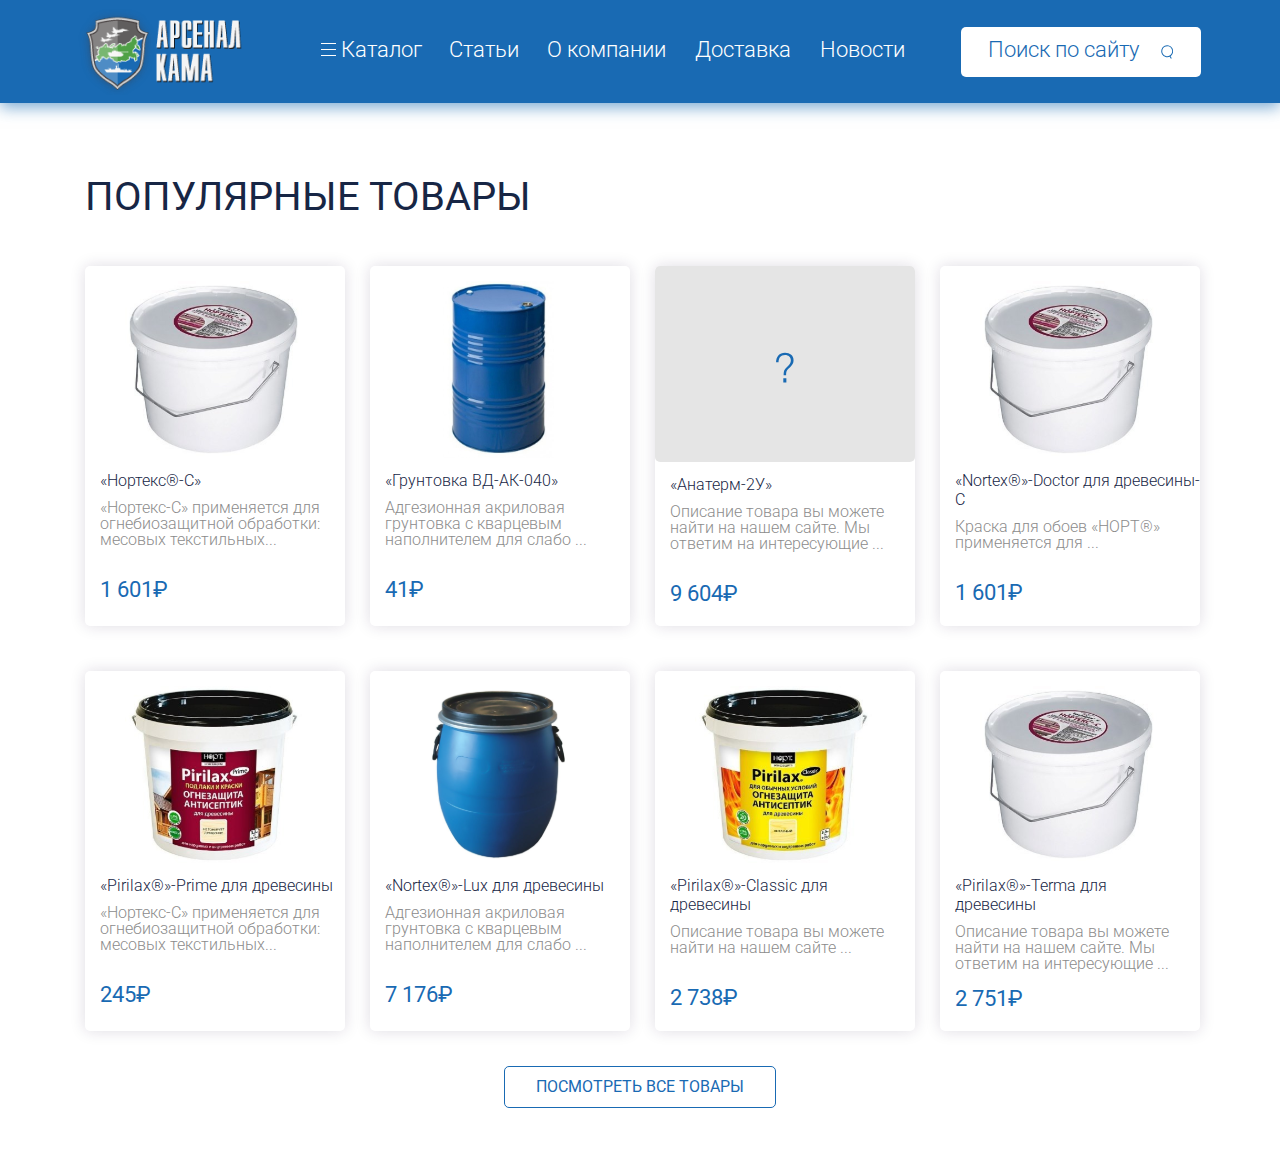
==== index2.html @ 34b9a135 "dd" ====
<!DOCTYPE html>
<html lang="en">
<head>
    <meta charset="UTF-8">
    <meta name="viewport" content="width=device-width, initial-scale=1.0">
    <link rel="stylesheet" href="css/bootstrap.min.css">
    <link href="https://fonts.googleapis.com/css?family=Roboto:100,300,400&display=swap" rel="stylesheet">
    <link rel="stylesheet" href="styles.css">
    <title>Arsenal Kama</title>
</head>
<body>
    <div id="nav">
        <div class="container">
            <div class="row align-items-center navigation">
                <img src="img/logo.png">
                <ul>
                    <li id="catalog"><img src="img/hamburger.svg" id="hamburger"><a>Каталог</a></li>
                    <li id="articles"><a>Статьи</a></li>
                    <li id="info"><a>О компании</a></li>
                    <li id="delivery"><a>Доставка</a></li>
                    <li id="news"><a>Новости</a></li>
                    <li><input type="search" name="search" placeholder="Поиск по сайту"></input></li>
                </ul>
            </div>
        </div>
    </div>
    <div id="popular_products">
        <div class="container">
            <h2>Популярные товары</h2>
            <div class="row row_marg">
                <div class="col-xl-3">
                    <div class="p_product">
                        <img src="img/norteks-s.svg" class="norteks-s" alt="">
                        <h4>&laquoНортекс&#174-С&raquo</h4>
                        <p class="about_p">«Нортекс-С» применяется для огнебиозащитной обработки: месовых текстильных...</p>
                        <p class="price_p">1 601&#8381</p>
                    </div>
                </div>
                <div class="col-xl-3">
                    <div class="p_product">
                        <img src="img/vd-ak.svg" class="another_p" alt="">
                        <h4>&laquoГрунтовка ВД-АК-040&raquo</h4>
                        <p class="about_p">Адгезионная акриловая грунтовка с кварцевым наполнителем для слабо ...</p>
                        <p class="price_p">41&#8381</p>
                    </div>
                </div>
                <div class="col-xl-3">
                    <div class="p_product">
                        <img src="img/anaterm-2u.svg" id="anaterm_2u" alt="">
                        <h4>&laquoАнатерм-2У&raquo</h4>
                        <p class="about_p">Описание товара вы можете найти на нашем сайте. Мы ответим на интересующие ...</p>
                        <p class="price_p">9 604&#8381</p>
                    </div>
                </div>
                <div class="col-xl-3">
                    <div class="p_product">
                        <img src="img/norteks-s.svg" class="norteks-s" alt="">
                        <h4>&laquoNortex&#174&raquo-Doctor для древесины-С</h4>
                        <p class="about_p">Краска для обоев «НОРТ®» применяется для ...</p>
                        <p class="price_p">1 601&#8381</p>
                    </div>
                </div>
            </div>
            <div class="row row_marg">
                <div class="col-xl-3">
                    <div class="p_product">
                        <img src="img/pirilax_prime.svg" class="another_p" alt="">
                        <h4>&laquoPirilax&#174&raquo-Prime для древесины</h4>
                        <p class="about_p">«Нортекс-С» применяется для огнебиозащитной обработки: месовых текстильных...</p>
                        <p class="price_p">245&#8381</p>
                    </div>
                </div>
                <div class="col-xl-3">
                    <div class="p_product">
                        <img src="img/nortex_lux.svg" class="another_p" alt="">
                        <h4>&laquoNortex&#174&raquo-Lux для древесины</h4>
                        <p class="about_p">Адгезионная акриловая грунтовка с кварцевым наполнителем для слабо ...</p>
                        <p class="price_p">7 176&#8381</p>
                    </div>
                </div>
                <div class="col-xl-3">
                    <div class="p_product">
                        <img src="img/pirilax_classic.svg" class="another_p" alt="">
                        <h4>&laquoPirilax&#174&raquo-Classic для <br>
                            древесины</h4>
                        <p class="about_p">Описание товара вы можете найти на нашем сайте ...</p>
                        <p class="price_p">2 738&#8381</p>
                    </div>
                </div>
                <div class="col-xl-3">
                    <div class="p_product">
                        <img src="img/norteks-s.svg" class="norteks-s" alt="">
                        <h4>&laquoPirilax&#174&raquo-Terma для <br>
                            древесины</h4>
                        <p class="about_p">Описание товара вы можете найти на нашем сайте. Мы ответим на интересующие ...</p>
                        <p class="price_p" id="last_p">2 751&#8381</p>
                    </div>
                </div>
            </div>
            <div class="row">
                <button>Посмотреть все товары</button>
            </div>
        </div>
    </div>
</body>
</html>
---- styles.css ----
body{

}


/*Contacts*/
.container{
    max-width: 1110px;
    padding: 0;
}
#contacts{
    background-color: #196AB3;
    min-height: 40px;
    border-bottom: 1px solid white;
}
#contacts ul{
    font-family: 'Roboto';
    font-weight: 100;
    display: inline;
    color: white;
    padding-left: 0;
    margin: 0;
    line-height: 40px;
}
#contacts ul li{
    font-family: 'Roboto';
    font-weight: 100;
    font-size: 16px;
    display: inline;
    color: white;
}
#city{
    padding-right: 28px;
}
#mail{
    padding-right: 21px;
}
#phone{
    padding-right: 28px;
}
#call{
    text-decoration: underline;
}
#reg{
    padding-left: 286px;
}
#contacts ul li button{
    color: white;
    background: transparent;
    border: none;
    padding: 0;
    font-weight: 100;
}
@media (max-width:1000px){
    #nav ul{
        margin: 0 auto;
    }
    #nav ul li input{
        margin: 0 auto;
    }
}
@media (max-width:1100px){
    #reg{
        padding-left: 30px;
    }
}


/*navigation*/
#nav{
    background-color: #196AB3;
    box-shadow: 0px 4px 15px rgba(25, 106, 179, 0.6);
}
#nav .navigation{
    min-height: 103px;
}
#nav ul{
    margin: 0 0 0 20px;
}
#nav ul li{
    display: inline;

}
#nav ul li a{
    font-size: 22px;
    font-family: 'Roboto';
    font-weight: 300;
    color: white;
}
#hamburger{
    margin-top: -6px;
    margin-right: 5px;
}
#catalog{
    padding-right: 23px;
}
#articles{
    padding-right: 24px;
}
#info{
    padding-right: 25px;
}
#delivery{
    padding-right: 25px;
}
#nav ul li input{
    background-image: url('img/search.svg');
    background-repeat: no-repeat;
    background-position: 198px;
    background-size: 17px;
    margin-left: 52px;
    height: 50px;
    width: 240px;
    border: none;
    border-radius: 5px;

}
::placeholder{
    padding: 0 25px;
    font-size: 22px;
    font-family: 'Roboto';
    font-weight: 300;
    color: #196AB3;
}
@media (max-width:1100px){
    #nav img{
        margin: 0 auto;
    }
}
@media (max-width:900px){

    #nav ul{
        padding: 0;
    }
    #nav ul li input{
        display: block;
        margin: 0 auto;
        margin-bottom: 10px;
    }
    #nav img{
        margin: 0 auto;
    }
}
@media (max-width:800px){
    #nav ul{
        margin: 0 auto;
    }
    
}



/*product*/
#product h1{
    padding: 70px 0 0 13px;
    font-size: 40px;
    font-family: 'Roboto';
    font-weight: 400;
    text-transform: uppercase;
    color: #196AB3;
}
.price{
    display: inline;
}
#product .hermetic p{
    padding: 5px 0 0 15px;
    font-size: 22px;
    font-family: 'Roboto';
    font-weight: 300;
    color: #172645;
}
.pad_top{
    padding-top: 18px;
    padding-left: 15px;
}
#price_size1{
    font-size: 22px;
}
#price_size2{
    font-size: 40px;
    color: #196AB3;
}
.buy_now{
    margin: 10px 0 0 15px;
    background: transparent;
    border: 1px solid #196AB3;
    border-radius: 5px;
    width: 189px;
    height: 42px;
    font-size: 16px;
    font-weight: 400;
    color: #196AB3;
    text-transform: uppercase;
}

.hermetic_box{
    width: 262px;
    height: 262px;
    background: #FFFFFF;
    box-shadow: 0px 0px 15px #8CC9FF;
    border-radius: 5px;
    margin-top: 70px;
    margin-right: 50px;
    right: 0;
}
.hermetic_box img{
    padding-left: 53px;
}

#decoration_rechtangle1{
    margin-left: -215px;
    margin-top: 190px;
    width: 402px;
    height: 206px;
    border: 1px solid #196AB3;
}
#decoration_rechtangle2{
    margin-top: 27px;
    margin-left: 195px;
    width: 187px;
    height: 146px;
    border: 1px solid #5F4F86;
}
@media (min-width:700px){
    .button_buy{
        margin-bottom: 50px;
    }
}
@media (min-width:800px){
    .decor{
        position: relative;
    }
    .hermetic_box{
        z-index: 3;
        position: absolute;
    }
    #decoration_rechtangle1{
        z-index: 1;
        position: absolute;
    }
    #decoration_rechtangle2{
        z-index: 2;
        position: absolute;
    }
    .buy_now{
        margin-bottom: 35px;
    }
}
@media (max-width:800px){
    .hermetic_box{
        margin: 0 auto;
        margin-top: 50px;
        margin-bottom: 50px;
    }
    #product h1{
        text-align: center;
    }
    .buy_now{
        display: block;
        margin: 0 auto;
    }
    #product p{
        text-align: center;
    }
    .price{
        display: block;
        text-align: center;
    }
    #price_size1{
        margin-bottom: 0;
    }
}
@media (min-width:1000px){
    .decor{
        position: relative;
    }
    #decoration_rechtangle1{
        position: absolute;
    }
    #decoration_rechtangle1{
        position: absolute;
    }
}
@media (max-width:1000px){
    #decoration_rechtangle1{
        display: none;
    }
    #decoration_rechtangle2{
        display: none;
    }
}



/*Categories*/
.chemistry{
    position: relative;
    height: 120px;
    background: #8CC9FF;
}
.chemistry_abs{
    position: absolute;
}

.prom_chem{
    margin-top: 10px;
}
.chemistry p{
    float: left;
    font-size: 22px;
    font-family: 'Roboto';
    font-weight: 400;
    color: #172645;
    text-transform: uppercase;
    line-height: 1em;
    margin-top: 32px;
}
.chemistry img{
    margin-top: 10px;
    margin-left: 70px;
}
.paint_abs{
    position: absolute;
}
.paint{
    height: 120px;
    background: #196AB3;
}
.paint p{
    float: left;
    font-size: 22px;
    font-family: 'Roboto';
    font-weight: 300;
    color: white;
    text-transform: uppercase;
    line-height: 1em;
    margin-top: 32px;
    margin-left: 90px;
}
.paint img{
    margin-top: 10px;
    margin-left: 70px;
}
@media (max-width:800px){
    .chemistry_abs{
        position: absolute;
        right: 70px;
    }
    .chemistry p{
        margin-left: 0;
    }
    .chemistry img{
        margin: 0;
    }
    .chemistry_abs{
        padding-top: 10px;
        margin: 0 auto;
    }
    .paint p{
        margin-top: 32px;
    }
    .paint_abs{
        margin: 0 auto;
    }

}
@media (min-width:800px){
    .chemistry_abs{
        position: absolute;
        right: 110px;
    }
}


/*ABOUT*/

#about_company h2{
    margin: 50px 0 0 0px;
    font-size: 40px;
    font-family: 'Roboto';
    font-weight: 400;
    text-transform: uppercase;
    color: #172645;
}
#ellipse1{
    margin: 10px 10px 0 0px;
    float: left;
}
#text1 h3{
    margin: 15px 0 0 20px;
    font-size: 22px;
    font-family: 'Roboto';
    font-weight: 400;
    color: #172645;
}
#text1 p{
    margin: 0 0 0 20px;
    font-size: 16px;
    font-family: 'Roboto';
    font-weight: 300;
    color: #172645;
}
#ellipse2{
    margin: 0 10px 0 0px;
    float: left;
}
#text2 p{
    margin: 15px 0 0 20px;
    padding-top: 5px;
    font-size: 16px;
    font-family: 'Roboto';
    font-weight: 300;
    color: #172645;
}
#pzlm{
    margin: 22px 27px 0 0;
}
#penta{
    margin-top: 30px;
}
#ellipse3{
    margin: 10px 10px 0 0px;
    float: left;
}
#text3 p{
    text-indent:3em;
    margin: 15px 0 0 20px;
    font-size: 16px;
    font-family: 'Roboto';
    font-weight: 300;
    color: #172645;
    line-height: 1em;
}
#text_start{
    text-indent: 0 !important;
    padding-top: 15px;
}


/*SERTIFICATES*/
#sertificates h2{
    margin: 50px 0 0 0px;
    font-size: 40px;
    font-family: 'Roboto';
    font-weight: 400;
    text-transform: uppercase;
    color: #172645;
}
#sert1{
    display: inline;
    margin: 25px 50px 0 0;
}

/*POPULAR PRODUCTS*/
#popular_products h2{
    margin: 70px 0 0 0px;
    font-size: 40px;
    font-family: 'Roboto';
    font-weight: 400;
    text-transform: uppercase;
    color: #172645;
}
.p_product{
    margin-top: 20px;
    margin-right: 5px;
    width: 260px;
    height: 360px;
    background: #FFFFFF;
    box-shadow: 0px 0px 15px rgba(37, 23, 69, 0.15);
    border-radius: 5px;
}
.row_marg{
    margin-top: 25px;
}
.norteks-s{
    margin: 15px 0 0 40px;
}
#anaterm_2u{
    width: 260px;
}
.another_p{
    margin: 15px 0 0 40px;
}
#popular_products .p_product h4{
    margin: 13px 0 0 15px;
    font-size: 16px;
    font-family: 'Roboto';
    font-weight: 300;
    color: #172645;
}
.about_p{
    margin: 10px 0 0 15px;
    font-size: 16px;
    font-family: 'Roboto';
    font-weight: 300;
    color: #8C8C8C;
    line-height: 1em;
}
.price_p{
    margin: 25px 0 0 15px;
    font-size: 22px;
    font-family: 'Roboto';
    font-weight: 400;
    color: #196AB3;
}
#last_p{
    margin: 10px 0 0 15px !important;
}
#popular_products button{
    margin: 0 auto;
    margin-top: 35px;
    margin-bottom: 60px;
    font-size: 16px;
    font-family: 'Roboto';
    font-weight: 400;
    color: #196AB3;
    width: 272px;
    height: 42px;
    border: 1px solid #196AB3;
    border-radius: 5px;
    background: transparent;
    text-transform: uppercase;
}


/*FOOTER*/
#footer{
    background-color: #196AB3;
}
#footer h3{
    text-transform: uppercase;
    margin-top: 70px;
    font-size: 22px;
    font-family: 'Roboto';
    font-weight: 300;
    color: #8CC9FF;
}
#footer a{
    margin-top: 20px;
    display: block;
    font-size: 16px;
    font-family: 'Roboto';
    font-weight: 300;
    color: white;
    line-height: 0.8em;
}
#footer p{
    margin-top: 20px;
    font-size: 16px;
    font-family: 'Roboto';
    font-weight: 300;
    color: white;
    line-height: 1em;
}
#footer .a_pad{
    padding-left: 30px !important;
}
#a_marg{
    margin-bottom: 50px;
}
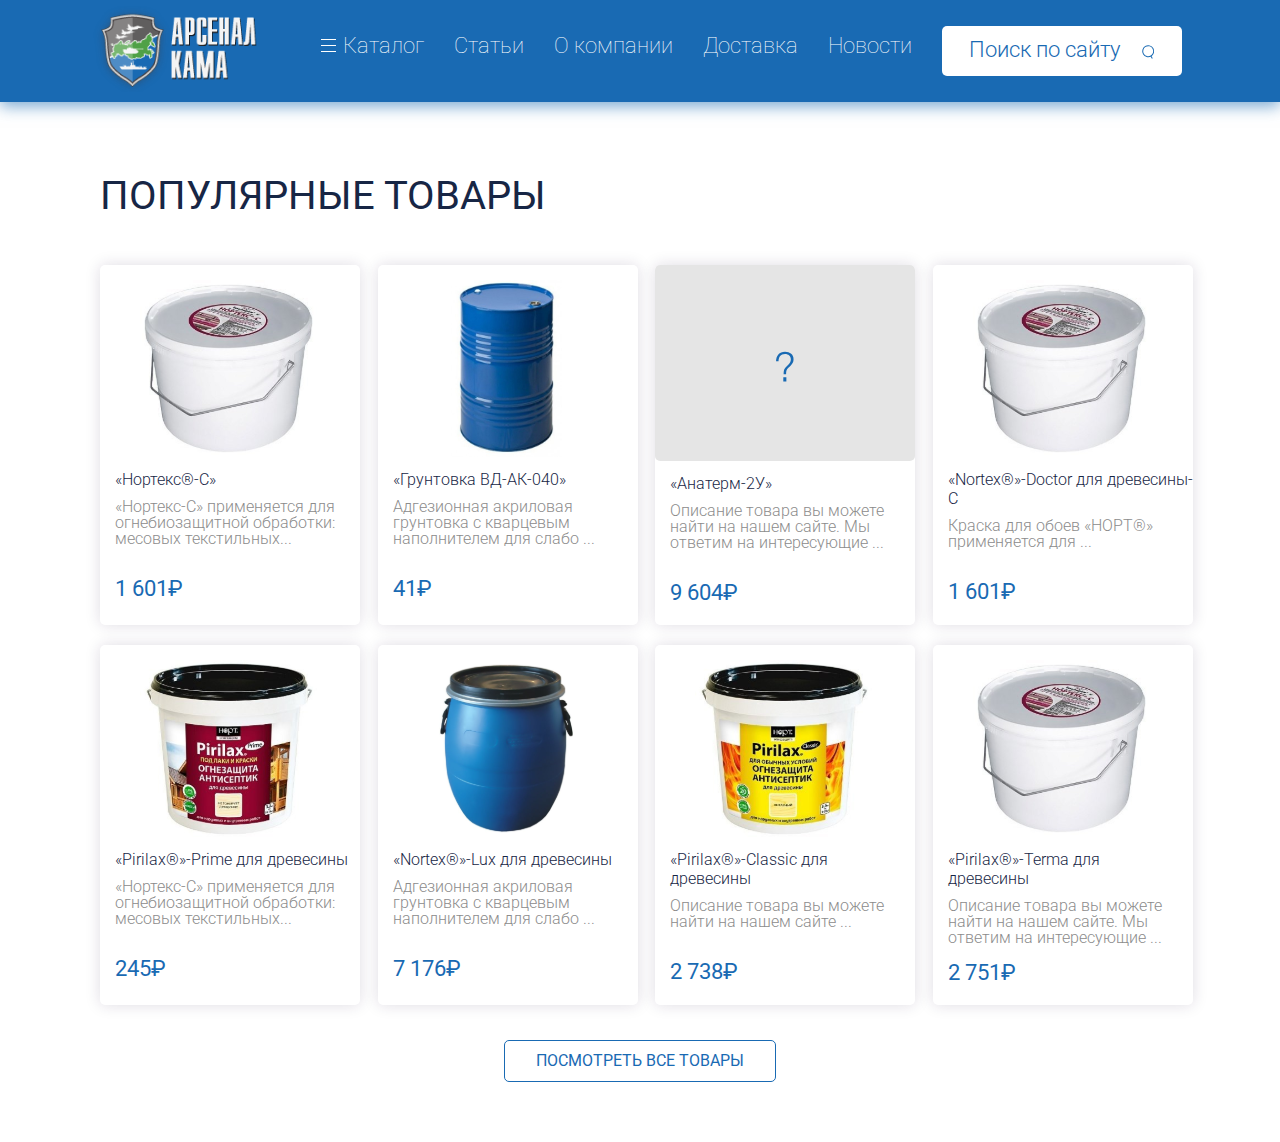
==== commit ee101683: "dd" ====
--- a/index2.html
+++ b/index2.html
@@ -3,98 +3,150 @@
 <head>
     <meta charset="UTF-8">
     <meta name="viewport" content="width=device-width, initial-scale=1.0">
+    <meta http-equiv="X-UA-Compatible" content="ie=edge">
+    <title>Arsenal-kama</title>
     <link rel="stylesheet" href="css/bootstrap.min.css">
     <link href="https://fonts.googleapis.com/css?family=Roboto:100,300,400&display=swap" rel="stylesheet">
-    <link rel="stylesheet" href="styles.css">
-    <title>Arsenal Kama</title>
+    <link rel="stylesheet" href="css/main.css">
 </head>
 <body>
-    <div id="nav">
-        <div class="container">
-            <div class="row align-items-center navigation">
-                <img src="img/logo.png">
-                <ul>
-                    <li id="catalog"><img src="img/hamburger.svg" id="hamburger"><a>Каталог</a></li>
-                    <li id="articles"><a>Статьи</a></li>
-                    <li id="info"><a>О компании</a></li>
-                    <li id="delivery"><a>Доставка</a></li>
-                    <li id="news"><a>Новости</a></li>
-                    <li><input type="search" name="search" placeholder="Поиск по сайту"></input></li>
+
+    <div id="navigation" class="container-fluid">
+        <!--МЕНЮ-НАВИГАЦИЯ-->
+        <div class="nav-container">
+
+            <div class="logo"><img src="img/logo.png"></div>
+                    
+            <!-- НАВИГАЦИЯ -->
+            <div class="nav-wrapper">
+
+                <!-- Навигация для десктопа -->
+                <ul class="nav">
+                    <li class="nav__item"><img src="img/hamburger.svg" id="hamburger"><a href="#" class="nav__link">Каталог</a></li>
+                    <li class="nav__item"><a href="#" class="nav__link">Статьи</a></li>
+                    <li class="nav__item"><a href="#" class="nav__link">О компании</a></li>
+                    <li class="nav__item"><a href="#" class="nav__link">Доставка</a></li>
+                    <li class="nav__item"><a href="#" class="nav__link">Новости</a></li>
+                    <li><input type="search" name="search" id="input__search" placeholder="Поиск по сайту"></input></li>
                 </ul>
+
+                <div></div>
+
+                <!-- Кнопка для мобильной навигации -->
+                <div id="menu-togle" class="menu-icon">
+                    <div class="menu-icon-line"></div>
+                </div>
+
+                <!-- Мобильная навигация -->
+                <div id="mobile-nav" class="mobile-nav">
+                    <div class="mobile-nav__title">Навигация</div>
+                    <ul class="mobile-nav__list">
+                        <li class="mobile-nav__item"><a href="#" class="mobile-nav__link">Каталог</a></li>
+                        <li class="mobile-nav__item"><a href="#" class="mobile-nav__link">Статьи</a></li>
+                        <li class="mobile-nav__item"><a href="#" class="mobile-nav__link">О компании</a></li>
+                        <li class="mobile-nav__item"><a href="#" class="mobile-nav__link">Доставка</a></li>
+                        <li class="mobile-nav__item"><a href="#" class="mobile-nav__link">Новости</a></li>
+                    </ul>
+                    <hr>
+                    <ul class="mobile-nav__contacts">
+                        <li>Город: <u>Москва</u></li>
+                        <li class="contacts">mail@arsenal-kama.ru</li>
+                        <li class="contacts">+7 (342) 287-50-90</li>
+                        <li class="contacts">Заказать обратный звонок</li>
+                        <li class="contacts"><button id="button_reg">Вход</button></li>
+                        <li class="contacts"><button>Регистрация</button></li>
+                    </ul>
+                </div>
             </div>
         </div>
     </div>
+
+<!--Популярные продукты-->
     <div id="popular_products">
         <div class="container">
             <h2>Популярные товары</h2>
             <div class="row row_marg">
-                <div class="col-xl-3">
-                    <div class="p_product">
-                        <img src="img/norteks-s.svg" class="norteks-s" alt="">
-                        <h4>&laquoНортекс&#174-С&raquo</h4>
-                        <p class="about_p">«Нортекс-С» применяется для огнебиозащитной обработки: месовых текстильных...</p>
-                        <p class="price_p">1 601&#8381</p>
-                    </div>
+                <div class="col-sm-6 col-md-4 col-xl-3">
+                    <a href="">
+                        <div class="p_product">
+                            <img src="img/norteks-s.svg" class="norteks-s" alt="">
+                            <h4>&laquoНортекс&#174-С&raquo</h4>
+                            <p class="about_p">«Нортекс-С» применяется для огнебиозащитной обработки: месовых текстильных...</p>
+                            <p class="price_p">1 601&#8381</p>
+                        </div>
+                    </a>
                 </div>
-                <div class="col-xl-3">
-                    <div class="p_product">
-                        <img src="img/vd-ak.svg" class="another_p" alt="">
-                        <h4>&laquoГрунтовка ВД-АК-040&raquo</h4>
-                        <p class="about_p">Адгезионная акриловая грунтовка с кварцевым наполнителем для слабо ...</p>
-                        <p class="price_p">41&#8381</p>
-                    </div>
+                <div class="col-sm-6 col-md-4 col-xl-3">
+                    <a href="">
+                        <div class="p_product">
+                            <img src="img/vd-ak.svg" class="another_p" alt="">
+                            <h4>&laquoГрунтовка ВД-АК-040&raquo</h4>
+                            <p class="about_p">Адгезионная акриловая грунтовка с кварцевым наполнителем для слабо ...</p>
+                            <p class="price_p">41&#8381</p>
+                        </div>
+                    </a>
                 </div>
-                <div class="col-xl-3">
-                    <div class="p_product">
-                        <img src="img/anaterm-2u.svg" id="anaterm_2u" alt="">
-                        <h4>&laquoАнатерм-2У&raquo</h4>
-                        <p class="about_p">Описание товара вы можете найти на нашем сайте. Мы ответим на интересующие ...</p>
-                        <p class="price_p">9 604&#8381</p>
-                    </div>
+                <div class="col-sm-6 col-md-4 col-xl-3">
+                    <a href="">
+                        <div class="p_product">
+                            <img src="img/anaterm-2u.svg" id="anaterm_2u" alt="">
+                            <h4>&laquoАнатерм-2У&raquo</h4>
+                            <p class="about_p">Описание товара вы можете найти на нашем сайте. Мы ответим на интересующие ...</p>
+                            <p class="price_p">9 604&#8381</p>
+                        </div>
+                    </a>
                 </div>
-                <div class="col-xl-3">
-                    <div class="p_product">
-                        <img src="img/norteks-s.svg" class="norteks-s" alt="">
-                        <h4>&laquoNortex&#174&raquo-Doctor для древесины-С</h4>
-                        <p class="about_p">Краска для обоев «НОРТ®» применяется для ...</p>
-                        <p class="price_p">1 601&#8381</p>
-                    </div>
+                <div class="col-sm-6 col-md-4 col-xl-3">
+                    <a href="">
+                        <div class="p_product">
+                            <img src="img/norteks-s.svg" class="norteks-s" alt="">
+                            <h4>&laquoNortex&#174&raquo-Doctor для древесины-С</h4>
+                            <p class="about_p">Краска для обоев «НОРТ®» применяется для ...</p>
+                            <p class="price_p">1 601&#8381</p>
+                        </div>
+                    </a>
                 </div>
-            </div>
-            <div class="row row_marg">
-                <div class="col-xl-3">
-                    <div class="p_product">
-                        <img src="img/pirilax_prime.svg" class="another_p" alt="">
-                        <h4>&laquoPirilax&#174&raquo-Prime для древесины</h4>
-                        <p class="about_p">«Нортекс-С» применяется для огнебиозащитной обработки: месовых текстильных...</p>
-                        <p class="price_p">245&#8381</p>
-                    </div>
+                <div class="col-sm-6 col-md-4 col-xl-3">
+                    <a href="">
+                        <div class="p_product">
+                            <img src="img/pirilax_prime.svg" class="another_p" alt="">
+                            <h4>&laquoPirilax&#174&raquo-Prime для древесины</h4>
+                            <p class="about_p">«Нортекс-С» применяется для огнебиозащитной обработки: месовых текстильных...</p>
+                            <p class="price_p">245&#8381</p>
+                        </div>
+                    </a>
                 </div>
-                <div class="col-xl-3">
-                    <div class="p_product">
-                        <img src="img/nortex_lux.svg" class="another_p" alt="">
-                        <h4>&laquoNortex&#174&raquo-Lux для древесины</h4>
-                        <p class="about_p">Адгезионная акриловая грунтовка с кварцевым наполнителем для слабо ...</p>
-                        <p class="price_p">7 176&#8381</p>
-                    </div>
+                <div class="col-sm-6 col-md-4 col-xl-3">
+                    <a href="">
+                        <div class="p_product">
+                            <img src="img/nortex_lux.svg" class="another_p" alt="">
+                            <h4>&laquoNortex&#174&raquo-Lux для древесины</h4>
+                            <p class="about_p">Адгезионная акриловая грунтовка с кварцевым наполнителем для слабо ...</p>
+                            <p class="price_p">7 176&#8381</p>
+                        </div>
+                    </a>
                 </div>
-                <div class="col-xl-3">
-                    <div class="p_product">
-                        <img src="img/pirilax_classic.svg" class="another_p" alt="">
-                        <h4>&laquoPirilax&#174&raquo-Classic для <br>
-                            древесины</h4>
-                        <p class="about_p">Описание товара вы можете найти на нашем сайте ...</p>
-                        <p class="price_p">2 738&#8381</p>
-                    </div>
+                <div class="col-sm-6 col-md-4 col-xl-3">
+                    <a href="">
+                        <div class="p_product">
+                            <img src="img/pirilax_classic.svg" class="another_p" alt="">
+                            <h4>&laquoPirilax&#174&raquo-Classic для <br>
+                                древесины</h4>
+                            <p class="about_p">Описание товара вы можете найти на нашем сайте ...</p>
+                            <p class="price_p">2 738&#8381</p>
+                        </div>
+                    </a>
                 </div>
-                <div class="col-xl-3">
-                    <div class="p_product">
-                        <img src="img/norteks-s.svg" class="norteks-s" alt="">
-                        <h4>&laquoPirilax&#174&raquo-Terma для <br>
-                            древесины</h4>
-                        <p class="about_p">Описание товара вы можете найти на нашем сайте. Мы ответим на интересующие ...</p>
-                        <p class="price_p" id="last_p">2 751&#8381</p>
-                    </div>
+                <div class="col-sm-6 col-md-4 col-xl-3">
+                    <a href="">
+                        <div class="p_product">
+                            <img src="img/norteks-s.svg" class="norteks-s" alt="">
+                            <h4>&laquoPirilax&#174&raquo-Terma для <br>
+                                древесины</h4>
+                            <p class="about_p">Описание товара вы можете найти на нашем сайте. Мы ответим на интересующие ...</p>
+                            <p class="price_p" id="last_p">2 751&#8381</p>
+                        </div>
+                    </a>
                 </div>
             </div>
             <div class="row">
@@ -102,5 +154,3 @@
             </div>
         </div>
     </div>
-</body>
-</html>--- a/css/main.css
+++ b/css/main.css
@@ -0,0 +1,740 @@
+* {
+	box-sizing: border-box;
+}
+
+body {
+	margin: 0;
+}
+
+.container{
+	max-width: 1110px;
+}
+/*КОНТАКТЫ*/
+
+#contacts{
+    background-color: #196AB3;
+    min-height: 40px;
+    border-bottom: 1px solid white;
+}
+#contacts ul{
+    font-family: 'Roboto';
+    font-weight: 100;
+    display: inline;
+	color: white;
+	padding-left: 15px;
+    margin: 0;
+    line-height: 40px;
+}
+#contacts ul li{
+    font-family: 'Roboto';
+    font-weight: 100;
+    font-size: 16px;
+    display: inline;
+    color: white;
+}
+#city{
+    padding-right: 25px;
+}
+#mail{
+    padding-right: 25px;
+}
+#phone{
+    padding-right: 25px;
+}
+#call{
+    text-decoration: underline;
+}
+#reg{
+    padding-left: 260px;
+}
+#contacts ul li button{
+    color: white;
+    background: transparent;
+    border: none;
+    padding: 0;
+    font-weight: 100;
+}
+@media (max-width: 1200px){
+    #contacts{
+    display: none;
+    }
+}
+@media (max-width:1000px){
+    #nav ul{
+        margin: 0 auto;
+    }
+    #nav ul li input{
+        margin: 0 auto;
+    }
+}
+@media (max-width:1100px){
+    #reg{
+        padding-left: 30px;
+    }
+}
+
+/*МЕНЮ НАВИГАЦИЯ*/
+#navigation{
+	background-color: #196AB3;
+	box-shadow: 0px 4px 15px rgba(25, 106, 179, 0.6);
+}
+.nav-container {
+	display: flex;
+	align-items: center;
+	margin-left: auto;
+	margin-right: auto;
+	max-width: 1110px;
+
+}
+/* Условие для экранов с шириной от 0 до 1200px */
+@media (max-width: 768px) {
+    .nav-container {
+        padding-left: 15px;
+        padding-right: 15px;
+    }
+}
+
+/* ------------ Desktop navigation ----------- */
+.logo{
+	padding: 6px 0 10px 0;
+}
+.nav {
+	list-style-type: none;
+	margin: 0;
+	padding: 0;
+	display: flex;
+}
+#hamburger{
+	margin-top: -7px;
+	padding-right: 7px;
+}
+#input__search{
+	background-image: url('../img/search.svg');
+	background-repeat: no-repeat;
+	background-position: 198px;
+	background-size: 17px;
+	margin-left: 0;
+	height: 50px;
+	width: 240px;
+	border: none;
+	border-radius: 5px;
+}
+::placeholder{
+	padding: 0 25px;
+	font-size: 22px;
+	font-family: 'Roboto';
+	font-weight: 300;
+	color: #196AB3;
+}
+
+/* Условие для экранов с шириной от 0 до 1200px */
+@media (max-width: 1200px) {
+    .nav {
+       display: none;
+    }
+}
+
+.nav__item {
+	margin-right: 30px;
+}
+.nav__item:last-child{
+	margin-right: 0;
+}
+.nav__item:first-child {
+	margin-left: 45px;
+}
+
+.nav__link {
+	font-size: 22px;
+    font-family: 'Roboto';
+    font-weight: 100;
+    display: inline;
+    color: white;
+    padding-left: 0;
+    margin: 0;
+	line-height: 40px;
+	text-decoration: none;
+}
+
+.nav__link:hover {
+	color: #ffd600;
+}
+
+/* --------------- Mobile navigation button ----------- */
+
+.menu-icon {
+    z-index: 19;
+	position: relative;
+    display: none;
+	width: 30px;
+    height: 30px;
+    cursor: pointer;
+}
+
+/* Условие для экранов с шириной от 0 до 1200px */
+@media (max-width: 1200px) {
+    .menu-icon {
+        display: flex;
+        justify-content: center;
+        align-items: center;
+    }
+}
+
+.menu-icon-line {
+	position: relative;
+	width: 30px;
+	height: 5px;
+	background-color: #fff;
+}
+
+.menu-icon-line::before {
+	position: absolute;
+	left: 0;
+	top: -10px;
+	content: '';
+	width: 30px;
+	height: 5px;
+	background-color: #fff;
+	transition: transform 0.2s ease-in, top 0.2s linear 0.2s;
+}
+
+.menu-icon-line::after {
+	position: absolute;
+	left: 0;
+	top: 10px;
+	content: '';
+	width: 30px;
+	height: 5px;
+	background-color: #fff;
+	transition: transform 0.2s ease-in, top 0.2s linear 0.2s;
+}
+
+.menu-icon.menu-icon-active .menu-icon-line {
+	background-color: transparent;
+}
+
+.menu-icon.menu-icon-active .menu-icon-line::before {
+	transform: rotate(45deg);
+	top: 0;
+	transition: top 0.2s linear, transform 0.2s ease-in 0.2s;
+}
+
+.menu-icon.menu-icon-active .menu-icon-line::after {
+	transform: rotate(-45deg);
+	top: 0;
+	transition: top 0.2s linear, transform 0.2s ease-in 0.2s;
+}
+
+
+/* ----------------- Мобильная навигация ----------------- */
+
+.mobile-nav {
+    z-index: 9;
+    display: block;
+    position: absolute;
+    right: -350px;
+    top: 0;
+    height: 100vh;
+    width: 350px;
+    padding: 50px;
+    background-color: rgba(25, 106, 179, 0.7);
+	transition: transform 0.4s ease-in;
+}
+
+/* Условие для экранов с шириной от 0 до 1200px */
+@media (max-width: 768px) {
+    .mobile-nav {
+        width: 320px;
+        right: -320px;
+    }
+}
+
+.mobile-nav--active {
+    transform: translateX(-100%);
+}
+
+.mobile-nav__title {
+	font-size: 22px;
+    font-family: 'Roboto';
+    font-weight: 400;
+    margin-bottom: 30px;
+    color: #f6d142;
+}
+
+.mobile-nav__list {
+    list-style-type: none;
+    margin: 0;
+    padding: 0;
+}
+
+.mobile-nav__item {
+    margin-bottom: 30px;
+}
+
+.mobile-nav__link {
+    color: #fff;
+    text-decoration: none;
+	font-size: 22px;
+    font-family: 'Roboto';
+    font-weight: 100;
+    display: inline;
+}
+
+.mobile-nav__link:hover {
+    color: #ffd600;
+}
+
+.mobile-nav__contacts{
+    color: #fff;
+	font-size: 16px;
+    font-family: 'Roboto';
+	font-weight: 100;
+	text-decoration: none;
+	padding: 0;
+	list-style-type: none;
+	line-height: 2em;
+}
+
+.mobile-nav__contacts button{
+	font-size: 22px;
+	border: 1px solid white;
+	border-radius: 5px;
+	margin: 5px 0 5px 0;
+	padding: 10px 10px 10px 10px;
+	background: transparent;
+	color: white;
+}
+.mobile-nav__contacts button:hover{
+	background-color: #ffd600;
+}
+
+/*Герметик тиоколовый*/
+#product h1{
+    padding: 70px 0 0 13px;
+    font-size: 40px;
+    font-family: 'Roboto';
+    font-weight: 400;
+    text-transform: uppercase;
+    color: #196AB3;
+}
+.price{
+    display: inline;
+}
+#product .hermetic p{
+    padding: 5px 0 0 15px;
+    font-size: 22px;
+    font-family: 'Roboto';
+    font-weight: 300;
+    color: #172645;
+}
+.pad_top{
+    padding-top: 18px;
+    padding-left: 15px;
+}
+#price_size1{
+    font-size: 22px;
+}
+#price_size2{
+    font-size: 40px;
+    color: #196AB3;
+}
+#popular_products a:hover{
+	text-decoration: none;
+}
+.buy_now{
+    margin: 10px 0 0 15px;
+    background: transparent;
+    border: 1px solid #196AB3;
+    border-radius: 5px;
+    width: 189px;
+    height: 42px;
+    font-size: 16px;
+    font-weight: 400;
+    color: #196AB3;
+    text-transform: uppercase;
+}
+.buy_now:hover{
+	background: #196AB3;
+	color: white;
+}
+
+.hermetic_box{
+    width: 262px;
+    height: 262px;
+    background: #FFFFFF;
+    box-shadow: 0px 0px 15px #8CC9FF;
+    border-radius: 5px;
+    margin-top: 70px;
+    margin-right: 50px;
+    right: 0;
+}
+.hermetic_box img{
+    padding-left: 53px;
+}
+
+#decoration_rechtangle1{
+    margin-left: -215px;
+    margin-top: 190px;
+    width: 402px;
+    height: 206px;
+    border: 1px solid #196AB3;
+}
+#decoration_rechtangle2{
+    margin-top: 27px;
+    margin-left: 195px;
+    width: 187px;
+    height: 146px;
+    border: 1px solid #5F4F86;
+}
+@media (min-width:700px){
+    .button_buy{
+        margin-bottom: 50px;
+    }
+}
+@media (min-width:800px){
+    .decor{
+        position: relative;
+    }
+    .hermetic_box{
+        z-index: 3;
+        position: absolute;
+    }
+    #decoration_rechtangle1{
+        z-index: 1;
+        position: absolute;
+    }
+    #decoration_rechtangle2{
+        z-index: 2;
+        position: absolute;
+    }
+    .buy_now{
+        margin-bottom: 35px;
+    }
+}
+@media (max-width:800px){
+    .hermetic_box{
+        margin: 0 auto;
+        margin-top: 50px;
+        margin-bottom: 50px;
+    }
+    #product h1{
+        text-align: center;
+    }
+    .buy_now{
+        display: block;
+        margin: 0 auto;
+    }
+    #product p{
+        text-align: center;
+    }
+    .price{
+        display: block;
+        text-align: center;
+    }
+    #price_size1{
+        margin-bottom: 0;
+    }
+}
+@media (min-width:1000px){
+    .decor{
+        position: relative;
+    }
+    #decoration_rechtangle1{
+        position: absolute;
+    }
+    #decoration_rechtangle1{
+        position: absolute;
+    }
+}
+@media (max-width:1000px){
+    #decoration_rechtangle1{
+        display: none;
+    }
+    #decoration_rechtangle2{
+        display: none;
+    }
+}
+
+
+/*Категории*/
+.chemistry{
+	position: relative;
+	padding: 0;
+	height: 120px;
+}
+.paint{
+	position: relative;
+	padding: 0;
+	height: 120px;
+}
+.chemistry__button{
+
+	width: 100%;
+	height: 100%;
+	background-color: #8CC9FF;
+	border: none;
+}
+.paint__button{
+
+	width: 100%;
+	height: 100%;
+	background-color: #196AB3;
+	border: none;
+}
+.chemistry__button:hover{
+	background-color:#ffd600;
+}
+.paint__button:hover{
+	background-color:#ffd600;
+}
+
+.chemistry_abs p{
+    float: left;
+    font-size: 22px;
+    font-family: 'Roboto';
+	font-weight: 400;
+	padding-top: 30px;
+	padding-right: 60px;
+    color: #172645;
+    text-transform: uppercase;
+    line-height: 1em;
+}
+
+.paint_abs p{
+    float: left;
+    font-size: 22px;
+    font-family: 'Roboto';
+	font-weight: 400;
+	padding-top: 30px;
+	padding-right: 60px;
+    color: white;
+    text-transform: uppercase;
+    line-height: 1em;
+}
+@media (max-width:1100px){
+	.chemistry_abs{
+		display: flex;
+		justify-content: center;
+		align-items: center;
+	}
+	.paint_abs{
+		display: flex;
+		justify-content: center;
+		align-items: center;
+	}
+}
+@media (min-width:1100px){
+	.chemistry_abs{
+		position: absolute;
+		right: 130px;
+		top: 13px;
+	}
+	.paint_abs{
+		position: absolute;
+		left: 130px;
+		top: 13px;
+	}
+}
+
+
+/*О компании*/
+
+#about_company h2{
+    margin: 50px 0 0 0px;
+    font-size: 40px;
+    font-family: 'Roboto';
+    font-weight: 400;
+    text-transform: uppercase;
+    color: #172645;
+}
+#ellipse1{
+    margin: 10px 10px 0 0px;
+    float: left;
+}
+#text1 h3{
+    margin: 15px 0 0 20px;
+    font-size: 22px;
+    font-family: 'Roboto';
+    font-weight: 400;
+    color: #172645;
+}
+#text1 p{
+    margin: 0 0 0 20px;
+    font-size: 16px;
+    font-family: 'Roboto';
+    font-weight: 300;
+    color: #172645;
+}
+#ellipse2{
+    margin: 0 10px 0 0px;
+    float: left;
+}
+#text2 p{
+    margin: 15px 0 0 20px;
+    padding-top: 5px;
+    font-size: 16px;
+    font-family: 'Roboto';
+    font-weight: 300;
+    color: #172645;
+}
+#pzlm{
+    margin: 22px 27px 0 0;
+}
+#penta{
+    margin-top: 30px;
+}
+#ellipse3{
+    margin: 10px 10px 0 0px;
+    float: left;
+}
+#text3 p{
+    text-indent:3em;
+    margin: 15px 0 0 20px;
+    font-size: 16px;
+    font-family: 'Roboto';
+    font-weight: 300;
+    color: #172645;
+    line-height: 1em;
+}
+#text_start{
+    text-indent: 0 !important;
+    padding-top: 15px;
+}
+
+
+/*Сертификаты*/
+#sertificates h2{
+    margin: 50px 0 0 0px;
+    font-size: 40px;
+    font-family: 'Roboto';
+    font-weight: 400;
+    text-transform: uppercase;
+    color: #172645;
+}
+#sert1{
+    display: inline;
+    margin: 25px 50px 0 0;
+}
+
+/*Популярные продукты*/
+#popular_products h2{
+    margin: 70px 0 0 0px;
+    font-size: 40px;
+    font-family: 'Roboto';
+    font-weight: 400;
+    text-transform: uppercase;
+    color: #172645;
+}
+.p_product{
+    margin-top: 20px;
+    margin-right: 5px;
+    width: 260px;
+    height: 360px;
+    background: #FFFFFF;
+    box-shadow: 0px 0px 15px rgba(37, 23, 69, 0.15);
+    border-radius: 5px;
+}
+.p_product:hover{
+	background: #8CC9FF;
+}
+.row_marg{
+    margin-top: 25px;
+}
+.norteks-s{
+    margin: 15px 0 0 40px;
+}
+#anaterm_2u{
+    width: 260px;
+}
+.another_p{
+    margin: 15px 0 0 40px;
+}
+#popular_products .p_product h4{
+    margin: 13px 0 0 15px;
+    font-size: 16px;
+    font-family: 'Roboto';
+    font-weight: 300;
+    color: #172645;
+}
+.about_p{
+    margin: 10px 0 0 15px;
+    font-size: 16px;
+    font-family: 'Roboto';
+    font-weight: 300;
+    color: #8C8C8C;
+    line-height: 1em;
+}
+.price_p{
+    margin: 25px 0 0 15px;
+    font-size: 22px;
+    font-family: 'Roboto';
+    font-weight: 400;
+    color: #196AB3;
+}
+#last_p{
+    margin: 10px 0 0 15px !important;
+}
+#popular_products button{
+    margin: 0 auto;
+    margin-top: 35px;
+    margin-bottom: 60px;
+    font-size: 16px;
+    font-family: 'Roboto';
+    font-weight: 400;
+    color: #196AB3;
+    width: 272px;
+    height: 42px;
+    border: 1px solid #196AB3;
+    border-radius: 5px;
+    background: transparent;
+    text-transform: uppercase;
+}
+#popular_products button:hover{
+	background: #196AB3;
+	color: white;
+}
+
+
+/*Футер*/
+#footer{
+    background-color: #196AB3;
+}
+#footer h3{
+    text-transform: uppercase;
+    margin-top: 70px;
+    font-size: 22px;
+    font-family: 'Roboto';
+    font-weight: 300;
+    color: #8CC9FF;
+}
+#footer a{
+    margin-top: 20px;
+    display: block;
+    font-size: 16px;
+    font-family: 'Roboto';
+    font-weight: 300;
+    color: white;
+    line-height: 0.8em;
+}
+#footer p{
+    margin-top: 20px;
+    font-size: 16px;
+    font-family: 'Roboto';
+    font-weight: 300;
+    color: white;
+    line-height: 1em;
+}
+#footer .a_pad{
+    padding-left: 30px !important;
+}
+#a_marg{
+    margin-bottom: 50px;
+}
+@media (max-width:1200px){
+	.navigation__hidden{
+		display: none;
+	}
+	#footer h3{
+		margin-top: 25px;
+	}
+}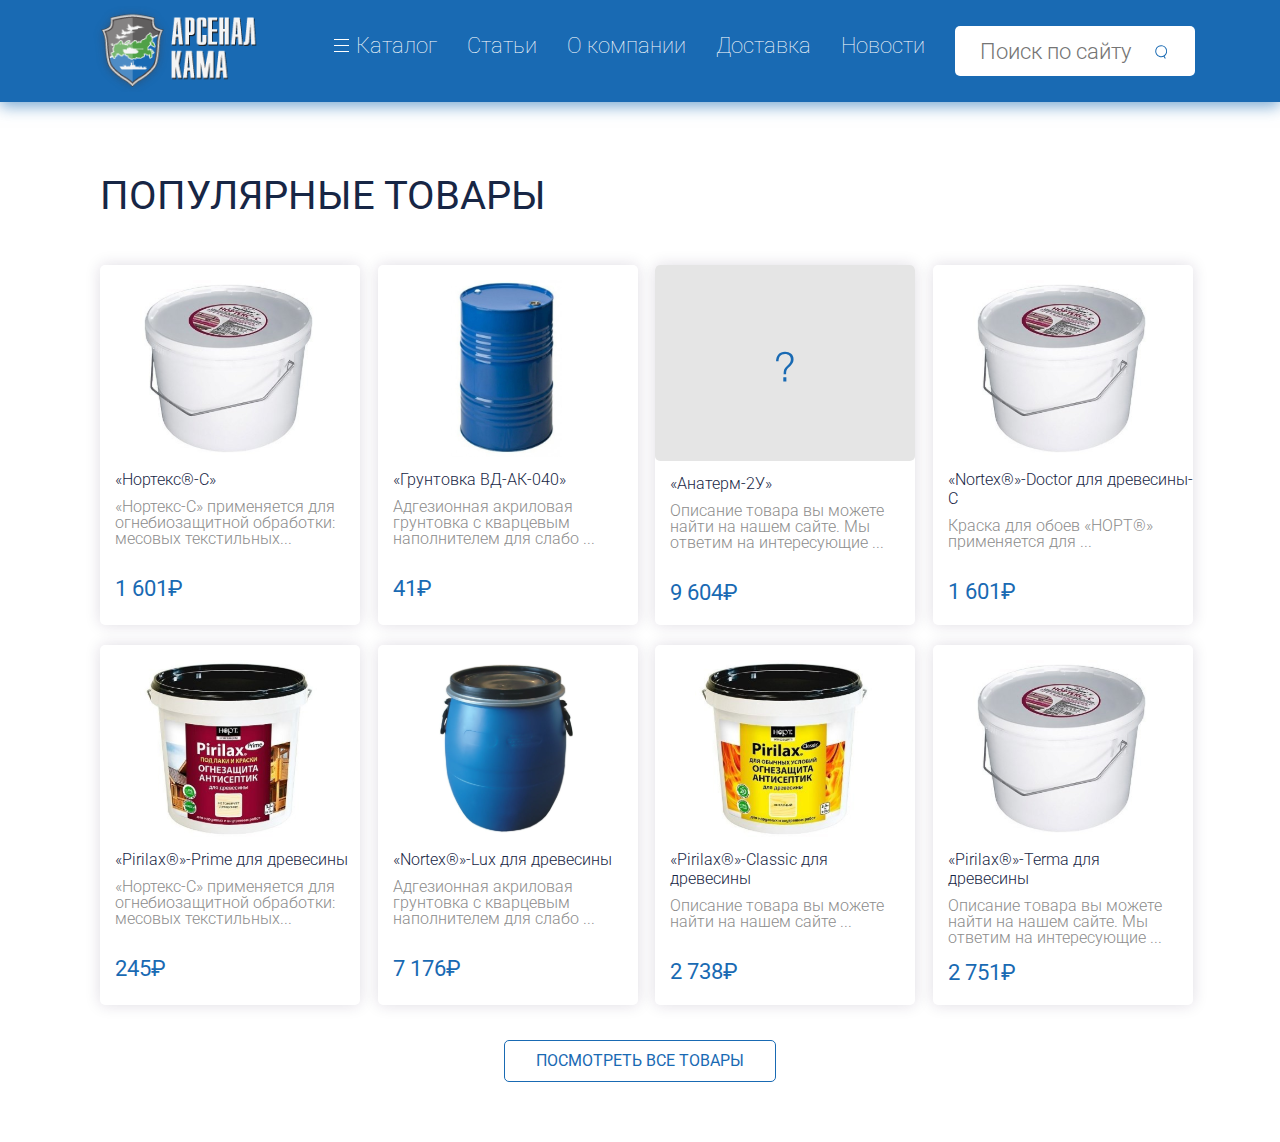
==== commit 53497a41: "16.03.19" ====
--- a/index2.html
+++ b/index2.html
@@ -1,5 +1,6 @@
 <!DOCTYPE html>
 <html lang="en">
+
 <head>
     <meta charset="UTF-8">
     <meta name="viewport" content="width=device-width, initial-scale=1.0">
@@ -9,6 +10,7 @@
     <link href="https://fonts.googleapis.com/css?family=Roboto:100,300,400&display=swap" rel="stylesheet">
     <link rel="stylesheet" href="css/main.css">
 </head>
+
 <body>
 
     <div id="navigation" class="container-fluid">
@@ -16,7 +18,7 @@
         <div class="nav-container">
 
             <div class="logo"><img src="img/logo.png"></div>
-                    
+
             <!-- НАВИГАЦИЯ -->
             <div class="nav-wrapper">
 
@@ -27,7 +29,8 @@
                     <li class="nav__item"><a href="#" class="nav__link">О компании</a></li>
                     <li class="nav__item"><a href="#" class="nav__link">Доставка</a></li>
                     <li class="nav__item"><a href="#" class="nav__link">Новости</a></li>
-                    <li><input type="search" name="search" id="input__search" placeholder="Поиск по сайту"></input></li>
+                    <li><input type="search" name="search" id="input__search" placeholder="Поиск по сайту"></input>
+                    </li>
                 </ul>
 
                 <div></div>
@@ -61,12 +64,12 @@
         </div>
     </div>
 
-<!--Популярные продукты-->
+    <!--Популярные продукты-->
     <div id="popular_products">
         <div class="container">
             <h2>Популярные товары</h2>
             <div class="row row_marg">
-                <div class="col-sm-6 col-md-4 col-xl-3">
+                <div class="col-sm-6 col-lg-4 col-xl-3">
                     <a href="">
                         <div class="p_product">
                             <img src="img/norteks-s.svg" class="norteks-s" alt="">
@@ -76,7 +79,7 @@
                         </div>
                     </a>
                 </div>
-                <div class="col-sm-6 col-md-4 col-xl-3">
+                <div class="col-sm-6 col-lg-4 col-xl-3">
                     <a href="">
                         <div class="p_product">
                             <img src="img/vd-ak.svg" class="another_p" alt="">
@@ -86,7 +89,7 @@
                         </div>
                     </a>
                 </div>
-                <div class="col-sm-6 col-md-4 col-xl-3">
+                <div class="col-sm-6 col-lg-4 col-xl-3">
                     <a href="">
                         <div class="p_product">
                             <img src="img/anaterm-2u.svg" id="anaterm_2u" alt="">
@@ -96,7 +99,7 @@
                         </div>
                     </a>
                 </div>
-                <div class="col-sm-6 col-md-4 col-xl-3">
+                <div class="col-sm-6 col-lg-4 col-xl-3">
                     <a href="">
                         <div class="p_product">
                             <img src="img/norteks-s.svg" class="norteks-s" alt="">
@@ -106,7 +109,7 @@
                         </div>
                     </a>
                 </div>
-                <div class="col-sm-6 col-md-4 col-xl-3">
+                <div class="col-sm-6 col-lg-4 col-xl-3">
                     <a href="">
                         <div class="p_product">
                             <img src="img/pirilax_prime.svg" class="another_p" alt="">
@@ -116,7 +119,7 @@
                         </div>
                     </a>
                 </div>
-                <div class="col-sm-6 col-md-4 col-xl-3">
+                <div class="col-sm-6 col-lg-4 col-xl-3">
                     <a href="">
                         <div class="p_product">
                             <img src="img/nortex_lux.svg" class="another_p" alt="">
@@ -126,23 +129,23 @@
                         </div>
                     </a>
                 </div>
-                <div class="col-sm-6 col-md-4 col-xl-3">
+                <div class="col-sm-6 col-lg-4 col-xl-3">
                     <a href="">
                         <div class="p_product">
                             <img src="img/pirilax_classic.svg" class="another_p" alt="">
-                            <h4>&laquoPirilax&#174&raquo-Classic для <br>
-                                древесины</h4>
+                            <h4>&laquoPirilax&#174&raquo-Classic для <br> древесины
+                            </h4>
                             <p class="about_p">Описание товара вы можете найти на нашем сайте ...</p>
                             <p class="price_p">2 738&#8381</p>
                         </div>
                     </a>
                 </div>
-                <div class="col-sm-6 col-md-4 col-xl-3">
+                <div class="col-sm-6 col-lg-4 col-xl-3">
                     <a href="">
                         <div class="p_product">
                             <img src="img/norteks-s.svg" class="norteks-s" alt="">
-                            <h4>&laquoPirilax&#174&raquo-Terma для <br>
-                                древесины</h4>
+                            <h4>&laquoPirilax&#174&raquo-Terma для <br> древесины
+                            </h4>
                             <p class="about_p">Описание товара вы можете найти на нашем сайте. Мы ответим на интересующие ...</p>
                             <p class="price_p" id="last_p">2 751&#8381</p>
                         </div>
@@ -154,3 +157,7 @@
             </div>
         </div>
     </div>
+    <script src="js/main.js"></script>
+</body>
+
+</html>--- a/css/main.css
+++ b/css/main.css
@@ -1,92 +1,111 @@
 * {
-	box-sizing: border-box;
+    box-sizing: border-box;
 }
 
 body {
-	margin: 0;
-}
-
-.container{
-	max-width: 1110px;
-}
+    margin: 0;
+}
+
+.container {
+    max-width: 1110px;
+}
+
+
 /*КОНТАКТЫ*/
 
-#contacts{
+#contacts {
     background-color: #196AB3;
     min-height: 40px;
     border-bottom: 1px solid white;
 }
-#contacts ul{
+
+#contacts ul {
     font-family: 'Roboto';
     font-weight: 100;
     display: inline;
-	color: white;
-	padding-left: 15px;
+    color: white;
+    padding-left: 15px;
     margin: 0;
     line-height: 40px;
 }
-#contacts ul li{
+
+#contacts ul li {
     font-family: 'Roboto';
     font-weight: 100;
     font-size: 16px;
     display: inline;
     color: white;
 }
-#city{
+
+#city {
     padding-right: 25px;
 }
-#mail{
+
+#mail {
     padding-right: 25px;
 }
-#phone{
+
+#phone {
     padding-right: 25px;
 }
-#call{
+
+#call {
     text-decoration: underline;
 }
-#reg{
+
+#reg {
     padding-left: 260px;
 }
-#contacts ul li button{
+
+#contacts ul li button {
     color: white;
     background: transparent;
     border: none;
     padding: 0;
     font-weight: 100;
 }
-@media (max-width: 1200px){
-    #contacts{
-    display: none;
-    }
-}
-@media (max-width:1000px){
-    #nav ul{
+
+@media (max-width: 1200px) {
+    #contacts {
+        display: none;
+    }
+}
+
+@media (max-width:1000px) {
+    #nav ul {
         margin: 0 auto;
     }
-    #nav ul li input{
+    #nav ul li input {
         margin: 0 auto;
     }
 }
-@media (max-width:1100px){
-    #reg{
+
+@media (max-width:1100px) {
+    #reg {
         padding-left: 30px;
     }
 }
 
+
 /*МЕНЮ НАВИГАЦИЯ*/
-#navigation{
-	background-color: #196AB3;
-	box-shadow: 0px 4px 15px rgba(25, 106, 179, 0.6);
-}
+
+#navigation {
+    background-color: #196AB3;
+    box-shadow: 0px 4px 15px rgba(25, 106, 179, 0.6);
+}
+
 .nav-container {
-	display: flex;
-	align-items: center;
-	margin-left: auto;
-	margin-right: auto;
-	max-width: 1110px;
-
-}
+    justify-content: space-between;
+    display: flex;
+    align-items: center;
+    margin-left: auto;
+    margin-right: auto;
+    max-width: 1110px;
+}
+
+
 /* Условие для экранов с шириной от 0 до 1200px */
+
 @media (max-width: 768px) {
     .nav-container {
         padding-left: 15px;
@@ -94,85 +113,95 @@
     }
 }
 
+
 /* ------------ Desktop navigation ----------- */
-.logo{
-	padding: 6px 0 10px 0;
-}
+.nav__item:first-child {
+    margin-left: 45px;
+}
+.logo {
+    padding: 6px 0 10px 0;
+}
+
 .nav {
-	list-style-type: none;
-	margin: 0;
-	padding: 0;
-	display: flex;
-}
-#hamburger{
-	margin-top: -7px;
-	padding-right: 7px;
-}
-#input__search{
-	background-image: url('../img/search.svg');
-	background-repeat: no-repeat;
-	background-position: 198px;
-	background-size: 17px;
-	margin-left: 0;
-	height: 50px;
-	width: 240px;
-	border: none;
-	border-radius: 5px;
-}
-::placeholder{
-	padding: 0 25px;
-	font-size: 22px;
-	font-family: 'Roboto';
-	font-weight: 300;
-	color: #196AB3;
+    list-style-type: none;
+    margin: 0;
+    padding: 0;
+    display: flex;
+}
+
+#hamburger {
+    margin-top: -7px;
+    padding-right: 7px;
+}
+
+#input__search {
+    background-image: url('../img/search.svg');
+    background-repeat: no-repeat;
+    background-position: 198px;
+    background-size: 17px;
+    margin-left: 0;
+    height: 50px;
+    width: 240px;
+    border: none;
+    border-radius: 5px;
+    padding: 0 25px;
+    font-size: 22px;
+    font-family: 'Roboto';
+    font-weight: 300;
+    color: #196AB3;
 }
 
 /* Условие для экранов с шириной от 0 до 1200px */
-@media (max-width: 1200px) {
+
+@media (max-width: 760px) {
     .nav {
-       display: none;
+        display: none;
     }
 }
 
 .nav__item {
-	margin-right: 30px;
-}
-.nav__item:last-child{
-	margin-right: 0;
+    margin-right: 30px;
+}
+
+.nav__item:last-child {
+    margin-right: 0;
 }
 .nav__item:first-child {
-	margin-left: 45px;
+margin-left: 0;
 }
 
 .nav__link {
-	font-size: 22px;
+    font-size: 22px;
     font-family: 'Roboto';
     font-weight: 100;
     display: inline;
     color: white;
     padding-left: 0;
     margin: 0;
-	line-height: 40px;
-	text-decoration: none;
+    line-height: 40px;
+    text-decoration: none;
 }
 
 .nav__link:hover {
-	color: #ffd600;
-}
+    color: #ffd600;
+}
+
 
 /* --------------- Mobile navigation button ----------- */
 
 .menu-icon {
     z-index: 19;
-	position: relative;
+    position: relative;
     display: none;
-	width: 30px;
+    width: 30px;
     height: 30px;
     cursor: pointer;
 }
 
+
 /* Условие для экранов с шириной от 0 до 1200px */
-@media (max-width: 1200px) {
+
+@media (max-width: 760px) {
     .menu-icon {
         display: flex;
         justify-content: center;
@@ -181,48 +210,48 @@
 }
 
 .menu-icon-line {
-	position: relative;
-	width: 30px;
-	height: 5px;
-	background-color: #fff;
+    position: relative;
+    width: 30px;
+    height: 5px;
+    background-color: #fff;
 }
 
 .menu-icon-line::before {
-	position: absolute;
-	left: 0;
-	top: -10px;
-	content: '';
-	width: 30px;
-	height: 5px;
-	background-color: #fff;
-	transition: transform 0.2s ease-in, top 0.2s linear 0.2s;
+    position: absolute;
+    left: 0;
+    top: -10px;
+    content: '';
+    width: 30px;
+    height: 5px;
+    background-color: #fff;
+    transition: transform 0.2s ease-in, top 0.2s linear 0.2s;
 }
 
 .menu-icon-line::after {
-	position: absolute;
-	left: 0;
-	top: 10px;
-	content: '';
-	width: 30px;
-	height: 5px;
-	background-color: #fff;
-	transition: transform 0.2s ease-in, top 0.2s linear 0.2s;
+    position: absolute;
+    left: 0;
+    top: 10px;
+    content: '';
+    width: 30px;
+    height: 5px;
+    background-color: #fff;
+    transition: transform 0.2s ease-in, top 0.2s linear 0.2s;
 }
 
 .menu-icon.menu-icon-active .menu-icon-line {
-	background-color: transparent;
+    background-color: transparent;
 }
 
 .menu-icon.menu-icon-active .menu-icon-line::before {
-	transform: rotate(45deg);
-	top: 0;
-	transition: top 0.2s linear, transform 0.2s ease-in 0.2s;
+    transform: rotate(45deg);
+    top: 0;
+    transition: top 0.2s linear, transform 0.2s ease-in 0.2s;
 }
 
 .menu-icon.menu-icon-active .menu-icon-line::after {
-	transform: rotate(-45deg);
-	top: 0;
-	transition: top 0.2s linear, transform 0.2s ease-in 0.2s;
+    transform: rotate(-45deg);
+    top: 0;
+    transition: top 0.2s linear, transform 0.2s ease-in 0.2s;
 }
 
 
@@ -231,17 +260,19 @@
 .mobile-nav {
     z-index: 9;
     display: block;
-    position: absolute;
+    position: fixed;
     right: -350px;
     top: 0;
     height: 100vh;
     width: 350px;
     padding: 50px;
     background-color: rgba(25, 106, 179, 0.7);
-	transition: transform 0.4s ease-in;
-}
+    transition: transform 0.4s ease-in;
+}
+
 
 /* Условие для экранов с шириной от 0 до 1200px */
+
 @media (max-width: 768px) {
     .mobile-nav {
         width: 320px;
@@ -254,7 +285,7 @@
 }
 
 .mobile-nav__title {
-	font-size: 22px;
+    font-size: 22px;
     font-family: 'Roboto';
     font-weight: 400;
     margin-bottom: 30px;
@@ -274,7 +305,7 @@
 .mobile-nav__link {
     color: #fff;
     text-decoration: none;
-	font-size: 22px;
+    font-size: 22px;
     font-family: 'Roboto';
     font-weight: 100;
     display: inline;
@@ -284,32 +315,35 @@
     color: #ffd600;
 }
 
-.mobile-nav__contacts{
+.mobile-nav__contacts {
     color: #fff;
-	font-size: 16px;
-    font-family: 'Roboto';
-	font-weight: 100;
-	text-decoration: none;
-	padding: 0;
-	list-style-type: none;
-	line-height: 2em;
-}
-
-.mobile-nav__contacts button{
-	font-size: 22px;
-	border: 1px solid white;
-	border-radius: 5px;
-	margin: 5px 0 5px 0;
-	padding: 10px 10px 10px 10px;
-	background: transparent;
-	color: white;
-}
-.mobile-nav__contacts button:hover{
-	background-color: #ffd600;
-}
+    font-size: 16px;
+    font-family: 'Roboto';
+    font-weight: 100;
+    text-decoration: none;
+    padding: 0;
+    list-style-type: none;
+    line-height: 2em;
+}
+
+.mobile-nav__contacts button {
+    font-size: 22px;
+    border: 1px solid white;
+    border-radius: 5px;
+    margin: 5px 0 5px 0;
+    padding: 10px 10px 10px 10px;
+    background: transparent;
+    color: white;
+}
+
+.mobile-nav__contacts button:hover {
+    background-color: #ffd600;
+}
+
 
 /*Герметик тиоколовый*/
-#product h1{
+
+#product h1 {
     padding: 70px 0 0 13px;
     font-size: 40px;
     font-family: 'Roboto';
@@ -317,31 +351,38 @@
     text-transform: uppercase;
     color: #196AB3;
 }
-.price{
+
+.price {
     display: inline;
 }
-#product .hermetic p{
+
+#product .hermetic p {
     padding: 5px 0 0 15px;
     font-size: 22px;
     font-family: 'Roboto';
     font-weight: 300;
     color: #172645;
 }
-.pad_top{
+
+.pad_top {
     padding-top: 18px;
     padding-left: 15px;
 }
-#price_size1{
-    font-size: 22px;
-}
-#price_size2{
+
+#price_size1 {
+    font-size: 22px;
+}
+
+#price_size2 {
     font-size: 40px;
     color: #196AB3;
 }
-#popular_products a:hover{
-	text-decoration: none;
-}
-.buy_now{
+
+#popular_products a:hover {
+    text-decoration: none;
+}
+
+.buy_now {
     margin: 10px 0 0 15px;
     background: transparent;
     border: 1px solid #196AB3;
@@ -353,12 +394,13 @@
     color: #196AB3;
     text-transform: uppercase;
 }
-.buy_now:hover{
-	background: #196AB3;
-	color: white;
-}
-
-.hermetic_box{
+
+.buy_now:hover {
+    background: #196AB3;
+    color: white;
+}
+
+.hermetic_box {
     width: 262px;
     height: 262px;
     background: #FFFFFF;
@@ -368,178 +410,191 @@
     margin-right: 50px;
     right: 0;
 }
-.hermetic_box img{
+
+.hermetic_box img {
     padding-left: 53px;
 }
 
-#decoration_rechtangle1{
+#decoration_rechtangle1 {
     margin-left: -215px;
     margin-top: 190px;
     width: 402px;
     height: 206px;
     border: 1px solid #196AB3;
 }
-#decoration_rechtangle2{
+
+#decoration_rechtangle2 {
     margin-top: 27px;
     margin-left: 195px;
     width: 187px;
     height: 146px;
     border: 1px solid #5F4F86;
 }
-@media (min-width:700px){
-    .button_buy{
+
+@media (min-width:700px) {
+    .button_buy {
         margin-bottom: 50px;
     }
 }
-@media (min-width:800px){
-    .decor{
+
+@media (min-width:800px) {
+    .decor {
         position: relative;
     }
-    .hermetic_box{
+    .hermetic_box {
         z-index: 3;
         position: absolute;
     }
-    #decoration_rechtangle1{
+    #decoration_rechtangle1 {
         z-index: 1;
         position: absolute;
     }
-    #decoration_rechtangle2{
+    #decoration_rechtangle2 {
         z-index: 2;
         position: absolute;
     }
-    .buy_now{
+    .buy_now {
         margin-bottom: 35px;
     }
 }
-@media (max-width:800px){
-    .hermetic_box{
+
+@media (max-width:800px) {
+    .hermetic_box {
         margin: 0 auto;
         margin-top: 50px;
         margin-bottom: 50px;
     }
-    #product h1{
+    #product h1 {
         text-align: center;
     }
-    .buy_now{
+    .buy_now {
         display: block;
         margin: 0 auto;
     }
-    #product p{
+    #product p {
         text-align: center;
     }
-    .price{
+    .price {
         display: block;
         text-align: center;
     }
-    #price_size1{
+    #price_size1 {
         margin-bottom: 0;
     }
 }
-@media (min-width:1000px){
-    .decor{
+
+@media (min-width:1000px) {
+    .decor {
         position: relative;
     }
-    #decoration_rechtangle1{
+    #decoration_rechtangle1 {
         position: absolute;
     }
-    #decoration_rechtangle1{
+    #decoration_rechtangle1 {
         position: absolute;
     }
 }
-@media (max-width:1000px){
-    #decoration_rechtangle1{
+
+@media (max-width:1000px) {
+    #decoration_rechtangle1 {
         display: none;
     }
-    #decoration_rechtangle2{
+    #decoration_rechtangle2 {
         display: none;
     }
 }
 
 
 /*Категории*/
-.chemistry{
-	position: relative;
-	padding: 0;
-	height: 120px;
-}
-.paint{
-	position: relative;
-	padding: 0;
-	height: 120px;
-}
-.chemistry__button{
-
-	width: 100%;
-	height: 100%;
-	background-color: #8CC9FF;
-	border: none;
-}
-.paint__button{
-
-	width: 100%;
-	height: 100%;
-	background-color: #196AB3;
-	border: none;
-}
-.chemistry__button:hover{
-	background-color:#ffd600;
-}
-.paint__button:hover{
-	background-color:#ffd600;
-}
-
-.chemistry_abs p{
+
+.chemistry {
+    position: relative;
+    padding: 0;
+    height: 120px;
+}
+
+.paint {
+    position: relative;
+    padding: 0;
+    height: 120px;
+}
+
+.chemistry__button {
+    width: 100%;
+    height: 100%;
+    background-color: #8CC9FF;
+    border: none;
+}
+
+.paint__button {
+    width: 100%;
+    height: 100%;
+    background-color: #196AB3;
+    border: none;
+}
+
+.chemistry__button:hover {
+    background-color: #ffd600;
+}
+
+.paint__button:hover {
+    background-color: #ffd600;
+}
+
+.chemistry_abs p {
     float: left;
     font-size: 22px;
     font-family: 'Roboto';
-	font-weight: 400;
-	padding-top: 30px;
-	padding-right: 60px;
+    font-weight: 400;
+    padding-top: 30px;
+    padding-right: 60px;
     color: #172645;
     text-transform: uppercase;
     line-height: 1em;
 }
 
-.paint_abs p{
+.paint_abs p {
     float: left;
     font-size: 22px;
     font-family: 'Roboto';
-	font-weight: 400;
-	padding-top: 30px;
-	padding-right: 60px;
+    font-weight: 400;
+    padding-top: 30px;
+    padding-right: 60px;
     color: white;
     text-transform: uppercase;
     line-height: 1em;
 }
-@media (max-width:1100px){
-	.chemistry_abs{
-		display: flex;
-		justify-content: center;
-		align-items: center;
-	}
-	.paint_abs{
-		display: flex;
-		justify-content: center;
-		align-items: center;
-	}
-}
-@media (min-width:1100px){
-	.chemistry_abs{
-		position: absolute;
-		right: 130px;
-		top: 13px;
-	}
-	.paint_abs{
-		position: absolute;
-		left: 130px;
-		top: 13px;
-	}
+
+@media (max-width:1100px) {
+    .chemistry_abs {
+        display: flex;
+        justify-content: center;
+        align-items: center;
+    }
+    .paint_abs {
+        display: flex;
+        justify-content: center;
+        align-items: center;
+    }
+}
+
+@media (min-width:1100px) {
+    .chemistry_abs {
+        position: absolute;
+        right: 130px;
+        top: 13px;
+    }
+    .paint_abs {
+        position: absolute;
+        left: 130px;
+        top: 13px;
+    }
 }
 
 
 /*О компании*/
 
-#about_company h2{
+#about_company h2 {
     margin: 50px 0 0 0px;
     font-size: 40px;
     font-family: 'Roboto';
@@ -547,29 +602,34 @@
     text-transform: uppercase;
     color: #172645;
 }
-#ellipse1{
+
+#ellipse1 {
     margin: 10px 10px 0 0px;
     float: left;
 }
-#text1 h3{
+
+#text1 h3 {
     margin: 15px 0 0 20px;
     font-size: 22px;
     font-family: 'Roboto';
     font-weight: 400;
     color: #172645;
 }
-#text1 p{
+
+#text1 p {
     margin: 0 0 0 20px;
     font-size: 16px;
     font-family: 'Roboto';
     font-weight: 300;
     color: #172645;
 }
-#ellipse2{
+
+#ellipse2 {
     margin: 0 10px 0 0px;
     float: left;
 }
-#text2 p{
+
+#text2 p {
     margin: 15px 0 0 20px;
     padding-top: 5px;
     font-size: 16px;
@@ -577,18 +637,22 @@
     font-weight: 300;
     color: #172645;
 }
-#pzlm{
+
+#pzlm {
     margin: 22px 27px 0 0;
 }
-#penta{
+
+#penta {
     margin-top: 30px;
 }
-#ellipse3{
+
+#ellipse3 {
     margin: 10px 10px 0 0px;
     float: left;
 }
-#text3 p{
-    text-indent:3em;
+
+#text3 p {
+    text-indent: 3em;
     margin: 15px 0 0 20px;
     font-size: 16px;
     font-family: 'Roboto';
@@ -596,14 +660,16 @@
     color: #172645;
     line-height: 1em;
 }
-#text_start{
+
+#text_start {
     text-indent: 0 !important;
     padding-top: 15px;
 }
 
 
 /*Сертификаты*/
-#sertificates h2{
+
+#sertificates h2 {
     margin: 50px 0 0 0px;
     font-size: 40px;
     font-family: 'Roboto';
@@ -611,13 +677,16 @@
     text-transform: uppercase;
     color: #172645;
 }
-#sert1{
+
+#sert1 {
     display: inline;
     margin: 25px 50px 0 0;
 }
 
+
 /*Популярные продукты*/
-#popular_products h2{
+
+#popular_products h2 {
     margin: 70px 0 0 0px;
     font-size: 40px;
     font-family: 'Roboto';
@@ -625,7 +694,8 @@
     text-transform: uppercase;
     color: #172645;
 }
-.p_product{
+
+.p_product {
     margin-top: 20px;
     margin-right: 5px;
     width: 260px;
@@ -634,29 +704,36 @@
     box-shadow: 0px 0px 15px rgba(37, 23, 69, 0.15);
     border-radius: 5px;
 }
-.p_product:hover{
-	background: #8CC9FF;
-}
-.row_marg{
+
+.p_product:hover {
+    background: #8CC9FF;
+}
+
+.row_marg {
     margin-top: 25px;
 }
-.norteks-s{
+
+.norteks-s {
     margin: 15px 0 0 40px;
 }
-#anaterm_2u{
+
+#anaterm_2u {
     width: 260px;
 }
-.another_p{
+
+.another_p {
     margin: 15px 0 0 40px;
 }
-#popular_products .p_product h4{
+
+#popular_products .p_product h4 {
     margin: 13px 0 0 15px;
     font-size: 16px;
     font-family: 'Roboto';
     font-weight: 300;
     color: #172645;
 }
-.about_p{
+
+.about_p {
     margin: 10px 0 0 15px;
     font-size: 16px;
     font-family: 'Roboto';
@@ -664,17 +741,20 @@
     color: #8C8C8C;
     line-height: 1em;
 }
-.price_p{
+
+.price_p {
     margin: 25px 0 0 15px;
     font-size: 22px;
     font-family: 'Roboto';
     font-weight: 400;
     color: #196AB3;
 }
-#last_p{
+
+#last_p {
     margin: 10px 0 0 15px !important;
 }
-#popular_products button{
+
+#popular_products button {
     margin: 0 auto;
     margin-top: 35px;
     margin-bottom: 60px;
@@ -689,17 +769,20 @@
     background: transparent;
     text-transform: uppercase;
 }
-#popular_products button:hover{
-	background: #196AB3;
-	color: white;
+
+#popular_products button:hover {
+    background: #196AB3;
+    color: white;
 }
 
 
 /*Футер*/
-#footer{
+
+#footer {
     background-color: #196AB3;
 }
-#footer h3{
+
+#footer h3 {
     text-transform: uppercase;
     margin-top: 70px;
     font-size: 22px;
@@ -707,7 +790,8 @@
     font-weight: 300;
     color: #8CC9FF;
 }
-#footer a{
+
+#footer a {
     margin-top: 20px;
     display: block;
     font-size: 16px;
@@ -716,7 +800,8 @@
     color: white;
     line-height: 0.8em;
 }
-#footer p{
+
+#footer p {
     margin-top: 20px;
     font-size: 16px;
     font-family: 'Roboto';
@@ -724,17 +809,196 @@
     color: white;
     line-height: 1em;
 }
-#footer .a_pad{
+
+#footer .a_pad {
     padding-left: 30px !important;
 }
-#a_marg{
+
+#a_marg {
     margin-bottom: 50px;
 }
-@media (max-width:1200px){
-	.navigation__hidden{
-		display: none;
-	}
-	#footer h3{
-		margin-top: 25px;
-	}
-}+
+@media (max-width:1200px) {
+    .navigation__hidden {
+        display: none;
+    }
+    #footer h3 {
+        margin-top: 25px;
+    }
+}
+
+
+/*CHAT*/
+
+#chat h2 {
+    margin-top: 45px;
+    margin-bottom: 40px;
+    font-size: 40px;
+    font-family: 'Roboto';
+    font-weight: 400;
+    text-transform: uppercase;
+    color: #172645
+}
+
+#chat__window {
+    border: solid 1px #8CC9FF;
+    max-width: 1110px;
+    border-radius: 5px;
+}
+
+.chat__header {
+    display: flex;
+    align-items: center;
+    justify-content: center;
+    padding-top: 10px;
+    background: #8CC9FF;
+    height: 47px;
+    width: 100%;
+}
+
+.chat__header p {
+    font-size: 22px;
+    font-family: 'Roboto';
+    font-weight: 400;
+    color: #172645
+}
+
+.chat__mesages {
+    position: relative;
+}
+
+.message__right {
+    margin-top: 75px;
+    display: flex;
+    justify-content: flex-end;
+}
+
+.message__right p {
+    font-size: 16px;
+    font-family: 'Roboto';
+    font-weight: 400;
+    max-width: 540px;
+    padding: 15px 10px 10px 10px;
+    border-radius: 15px 0 15px 15px;
+    border: solid 1px #196AB3;
+    margin: 0;
+    margin-top: 35px;
+}
+
+.message__avatar {
+    margin: 0 15px 0 15px;
+    height: 64px;
+    width: 64px;
+    border-radius: 100%;
+    background-color: #C4C4C4;
+}
+
+.message__left {
+    margin-top: 75px;
+    display: flex;
+    justify-content: flex-start;
+}
+
+.message__left p {
+    font-family: 'Roboto';
+    font-weight: 400;
+    max-width: 540px;
+    max-width: 540px;
+    padding: 15px 10px 10px 10px;
+    border-radius: 0 15px 15px 15px;
+    background: #196AB3;
+    color: white;
+    margin: 0;
+    margin-top: 35px;
+}
+
+.message__left .message__avatar {
+    border-radius: 100%;
+    margin: 0 15px 0 15px;
+    height: 64px;
+    width: 64px;
+    border-radius: 100%;
+}
+
+.chat__input {
+    margin: 75px 15px 15px;
+    display: flex;
+    align-items: center;
+    justify-content: space-around;
+}
+
+#message {
+    display: flex;
+    flex: auto;
+    padding-left: 30px;
+    height: 42px;
+    max-width: 858px;
+    border: 1px solid #8CC9FF;
+    background: transparent;
+    border-radius: 5px;
+}
+
+#send {
+    padding-left: 30px;
+    display: flex;
+    flex: 0 0 152px;
+    font-family: 'Roboto';
+    font-weight: 400;
+    text-transform: uppercase;
+    height: 42px;
+    width: 152px;
+    background-color: #196AB3;
+    border: none;
+    border-radius: 5px;
+    font-family: 'Roboto';
+    font-weight: 400;
+    text-transform: uppercase;
+    color: white;
+}
+
+#send:hover {
+    background-color: #8CC9FF;
+}
+
+#file ::placeholder {
+    font-size: 16px;
+    font-family: 'Roboto';
+    font-weight: 400;
+    color: #8C8C8C;
+}
+
+.hide {
+    position: absolute;
+    overflow: hidden;
+    z-index: -1;
+    width: 0.1px;
+    height: 0.1px;
+    opacity: 0;
+}
+
+label {
+    display: flex;
+    flex: 0 0 42px;
+    width: 42px;
+    height: 42px;
+    border: none;
+    border-radius: 5px;
+    background: url('../img/clip.svg') center center no-repeat;
+    background-color: #8CC9FF;
+    margin: 0 15px 0 15px;
+}
+
+label:hover {
+    background-color: #196AB3;
+}
+
+.chat__input form {
+    display: flex;
+    justify-content: center;
+    width: 100%;
+}
+
+
+/*Кастомизация инпут файл
+
+*/